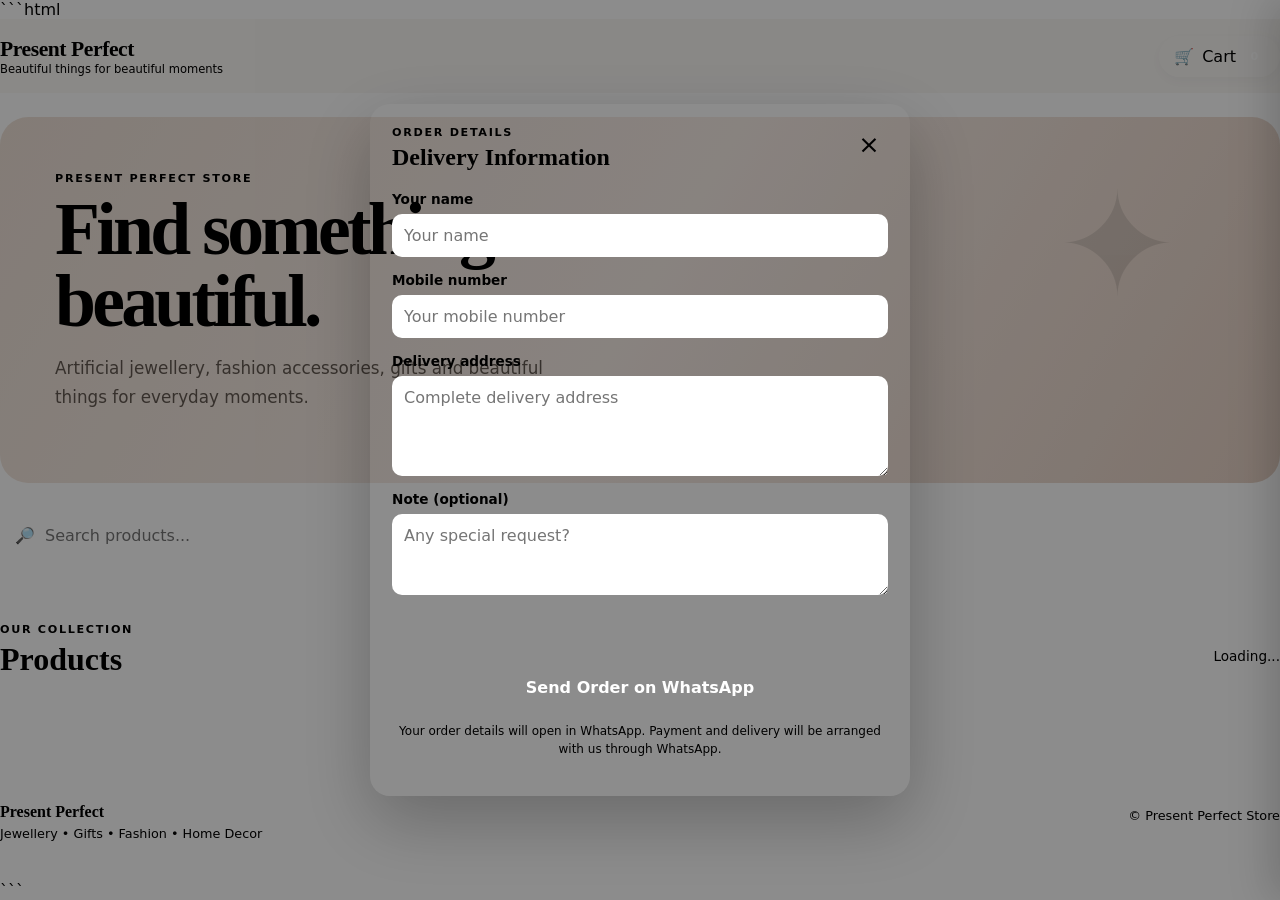
==== admin.html @ a5c3a0fa "Convert store to GitHub static ecommerce" ====
```html
<!DOCTYPE html>
<html lang="en">
<head>
    <meta charset="UTF-8">

    <meta
        name="viewport"
        content="width=device-width, initial-scale=1.0"
    >

    <meta
        name="description"
        content="Present Perfect Store - Artificial Jewellery, Fashion Accessories, Gifts and Home Decor"
    >

    <title>Present Perfect Store</title>

    <link
        rel="stylesheet"
        href="style.css"
    >
</head>

<body>

<header class="site-header">

    <div class="header-inner">

        <a
            href="./"
            class="brand"
        >
            <span class="brand-name">
                Present Perfect
            </span>

            <span class="brand-tagline">
                Beautiful things for beautiful moments
            </span>
        </a>


        <button
            id="cartButton"
            class="cart-button"
            type="button"
            aria-label="Open shopping cart"
        >
            🛒
            <span>Cart</span>
            <b id="cartCount">0</b>
        </button>

    </div>

</header>


<main>

    <!-- HERO -->

    <section class="hero">

        <div class="hero-content">

            <p class="eyebrow">
                PRESENT PERFECT STORE
            </p>

            <h1>
                Find something
                <span>beautiful.</span>
            </h1>

            <p>
                Artificial jewellery, fashion accessories,
                gifts and beautiful things for everyday moments.
            </p>

        </div>

    </section>


    <!-- SEARCH -->

    <section class="shop-tools">

        <label
            class="search-box"
            for="searchInput"
        >

            <span>🔎</span>

            <input
                id="searchInput"
                type="search"
                placeholder="Search products..."
                autocomplete="off"
            >

        </label>


        <div
            id="categoryList"
            class="categories"
            aria-label="Product categories"
        >
            <!-- Categories generated by JavaScript -->
        </div>

    </section>


    <!-- PRODUCT AREA -->

    <section class="products-section">

        <div class="section-heading">

            <div>

                <p class="eyebrow">
                    OUR COLLECTION
                </p>

                <h2>
                    Products
                </h2>

            </div>

            <p id="productCount">
                Loading...
            </p>

        </div>


        <div
            id="productGrid"
            class="product-grid"
        >
            <!-- Products generated by JavaScript -->
        </div>


        <div
            id="emptyMessage"
            class="empty-message"
            hidden
        >
            <div>♡</div>

            <h3>
                No products found
            </h3>

            <p>
                Try another search or category.
            </p>
        </div>

    </section>

</main>


<!-- CART DRAWER -->

<div
    id="cartOverlay"
    class="cart-overlay"
    hidden
></div>


<aside
    id="cartDrawer"
    class="cart-drawer"
    aria-label="Shopping cart"
    aria-hidden="true"
>

    <div class="cart-header">

        <div>
            <p class="eyebrow">
                YOUR SELECTION
            </p>

            <h2>
                Shopping Cart
            </h2>
        </div>

        <button
            id="closeCart"
            class="close-button"
            type="button"
            aria-label="Close cart"
        >
            ×
        </button>

    </div>


    <div
        id="cartItems"
        class="cart-items"
    >
        <!-- Cart items -->
    </div>


    <div class="cart-footer">

        <div class="cart-total">

            <span>
                Total
            </span>

            <strong id="cartTotal">
                ₹0
            </strong>

        </div>


        <button
            id="checkoutButton"
            class="primary-button"
            type="button"
        >
            Continue to WhatsApp
        </button>


        <button
            id="clearCart"
            class="secondary-button"
            type="button"
        >
            Clear Cart
        </button>

    </div>

</aside>


<!-- CHECKOUT MODAL -->

<div
    id="checkoutModal"
    class="modal"
    hidden
>

    <div
        class="modal-card"
        role="dialog"
        aria-modal="true"
        aria-labelledby="checkoutTitle"
    >

        <div class="modal-header">

            <div>

                <p class="eyebrow">
                    ORDER DETAILS
                </p>

                <h2 id="checkoutTitle">
                    Delivery Information
                </h2>

            </div>

            <button
                id="closeCheckout"
                class="close-button"
                type="button"
            >
                ×
            </button>

        </div>


        <form id="checkoutForm">

            <label for="customerName">
                Your name
            </label>

            <input
                id="customerName"
                name="customerName"
                type="text"
                required
                autocomplete="name"
                placeholder="Your name"
            >


            <label for="customerPhone">
                Mobile number
            </label>

            <input
                id="customerPhone"
                name="customerPhone"
                type="tel"
                required
                autocomplete="tel"
                placeholder="Your mobile number"
            >


            <label for="deliveryAddress">
                Delivery address
            </label>

            <textarea
                id="deliveryAddress"
                name="deliveryAddress"
                required
                autocomplete="street-address"
                rows="4"
                placeholder="Complete delivery address"
            ></textarea>


            <label for="customerNote">
                Note (optional)
            </label>

            <textarea
                id="customerNote"
                name="customerNote"
                rows="3"
                placeholder="Any special request?"
            ></textarea>


            <div
                id="checkoutSummary"
                class="checkout-summary"
            >
                <!-- Summary generated by JS -->
            </div>


            <button
                type="submit"
                class="primary-button"
            >
                Send Order on WhatsApp
            </button>

            <p class="form-note">
                Your order details will open in WhatsApp.
                Payment and delivery will be arranged with us
                through WhatsApp.
            </p>

        </form>

    </div>

</div>


<footer class="site-footer">

    <div>

        <strong>
            Present Perfect
        </strong>

        <p>
            Jewellery • Gifts • Fashion • Home Decor
        </p>

    </div>

    <p>
        © <span id="currentYear"></span>
        Present Perfect Store
    </p>

</footer>


<script src="script.js"></script>

</body>
</html>
```
---- style.css ----
```css
/* ============================================================
   PRESENT PERFECT STORE
   Static GitHub Pages Store
============================================================ */

:root {
    --background: #faf8f5;
    --surface: #ffffff;
    --surface-soft: #f4f0eb;

    --text: #211d1a;
    --muted: #756d66;

    --border: #e7dfd7;

    --accent: #9a5b48;
    --accent-dark: #754333;

    --shadow:
        0 12px 35px rgba(40, 25, 15, 0.09);

    --radius: 18px;

    --max-width: 1200px;
}


/* ============================================================
   RESET
============================================================ */

* {
    box-sizing: border-box;
}

html {
    scroll-behavior: smooth;
}

body {
    margin: 0;

    background:
        radial-gradient(
            circle at top right,
            rgba(154, 91, 72, 0.06),
            transparent 30rem
        ),
        var(--background);

    color: var(--text);

    font-family:
        system-ui,
        -apple-system,
        BlinkMacSystemFont,
        "Segoe UI",
        sans-serif;
}

img {
    display: block;
    max-width: 100%;
}

button,
input,
textarea {
    font: inherit;
}

button {
    cursor: pointer;
}

a {
    color: inherit;
    text-decoration: none;
}


/* ============================================================
   HEADER
============================================================ */

.site-header {
    position: sticky;

    top: 0;

    z-index: 100;

    background:
        rgba(250, 248, 245, 0.94);

    backdrop-filter:
        blur(15px);

    border-bottom:
        1px solid var(--border);
}

.header-inner {
    width: min(
        var(--max-width),
        94%
    );

    min-height: 74px;

    margin: auto;

    display: flex;

    align-items: center;

    justify-content: space-between;

    gap: 20px;
}

.brand {
    display: flex;

    flex-direction: column;
}

.brand-name {
    font-family: Georgia, serif;

    font-size: 1.35rem;

    font-weight: 700;

    letter-spacing: -0.02em;
}

.brand-tagline {
    color: var(--muted);

    font-size: 0.72rem;
}


/* ============================================================
   CART BUTTON
============================================================ */

.cart-button {
    position: relative;

    display: flex;

    align-items: center;

    gap: 8px;

    border: 1px solid var(--border);

    background: var(--surface);

    border-radius: 999px;

    padding: 10px 15px;

    color: var(--text);

    box-shadow:
        0 4px 15px rgba(0, 0, 0, 0.04);
}

.cart-button b {
    min-width: 21px;

    height: 21px;

    display: grid;

    place-items: center;

    border-radius: 50%;

    background: var(--accent);

    color: white;

    font-size: 0.7rem;
}


/* ============================================================
   HERO
============================================================ */

.hero {
    width: min(
        var(--max-width),
        94%
    );

    margin: 24px auto 0;

    min-height: 330px;

    border-radius:
        28px;

    display: grid;

    align-items: center;

    background:
        linear-gradient(
            120deg,
            #eee1d7,
            #f8eee8 50%,
            #e7d2c5
        );

    overflow: hidden;

    position: relative;
}

.hero::after {
    content: "✦";

    position: absolute;

    right: 8%;

    top: 12%;

    font-size: 9rem;

    font-family: Georgia, serif;

    opacity: 0.1;
}

.hero-content {
    width: min(
        600px,
        90%
    );

    padding: 55px;
}

.hero h1 {
    margin: 8px 0 15px;

    font-family: Georgia, serif;

    font-size:
        clamp(
            2.4rem,
            6vw,
            4.6rem
        );

    line-height: 0.98;

    letter-spacing: -0.05em;
}

.hero h1 span {
    color: var(--accent);
}

.hero p:not(.eyebrow) {
    max-width: 520px;

    color: #625850;

    font-size: 1.05rem;

    line-height: 1.7;
}


/* ============================================================
   EYEBROW
============================================================ */

.eyebrow {
    margin: 0;

    color: var(--accent);

    font-size: 0.7rem;

    font-weight: 800;

    letter-spacing: 0.15em;
}


/* ============================================================
   SHOP TOOLS
============================================================ */

.shop-tools {
    width: min(
        var(--max-width),
        94%
    );

    margin: 28px auto 0;
}

.search-box {
    display: flex;

    align-items: center;

    gap: 10px;

    background: white;

    border:
        1px solid var(--border);

    border-radius: 14px;

    padding: 0 15px;

    max-width: 600px;
}

.search-box input {
    width: 100%;

    border: 0;

    outline: 0;

    padding: 15px 0;

    background: transparent;

    color: var(--text);
}

.categories {
    display: flex;

    gap: 8px;

    margin-top: 14px;

    overflow-x: auto;

    padding-bottom: 4px;

    scrollbar-width: thin;
}

.category-button {
    white-space: nowrap;

    border:
        1px solid var(--border);

    background: white;

    color: var(--muted);

    border-radius: 999px;

    padding: 9px 15px;

    font-size: 0.85rem;
}

.category-button.active {
    background: var(--accent);

    color: white;

    border-color: var(--accent);
}


/* ============================================================
   PRODUCTS
============================================================ */

.products-section {
    width: min(
        var(--max-width),
        94%
    );

    margin: 45px auto;
}

.section-heading {
    display: flex;

    align-items: end;

    justify-content: space-between;

    gap: 20px;

    margin-bottom: 20px;
}

.section-heading h2 {
    margin: 5px 0 0;

    font-family: Georgia, serif;

    font-size: 2rem;
}

#productCount {
    color: var(--muted);

    font-size: 0.85rem;
}


/* ============================================================
   PRODUCT GRID
============================================================ */

.product-grid {
    display: grid;

    grid-template-columns:
        repeat(
            auto-fill,
            minmax(
                190px,
                1fr
            )
        );

    gap: 18px;
}


/* ============================================================
   PRODUCT CARD
============================================================ */

.product-card {
    min-width: 0;

    background:
        var(--surface);

    border:
        1px solid var(--border);

    border-radius:
        var(--radius);

    overflow: hidden;

    box-shadow:
        0 5px 18px rgba(40, 25, 15, 0.045);

    transition:
        transform 0.2s ease,
        box-shadow 0.2s ease;
}

.product-card:hover {
    transform:
        translateY(-4px);

    box-shadow:
        var(--shadow);
}

.product-image {
    position: relative;

    aspect-ratio: 1 / 1;

    background:
        var(--surface-soft);

    overflow: hidden;
}

.product-image img {
    width: 100%;

    height: 100%;

    object-fit: cover;

    transition:
        transform 0.35s ease;
}

.product-card:hover
.product-image img {
    transform:
        scale(1.04);
}

.product-info {
    padding: 14px;
}

.product-category {
    margin: 0 0 5px;

    color: var(--accent);

    font-size: 0.68rem;

    font-weight: 800;

    text-transform: uppercase;

    letter-spacing: 0.08em;
}

.product-name {
    margin: 0;

    font-size: 0.98rem;

    line-height: 1.3;
}

.product-description {
    margin: 6px 0;

    color: var(--muted);

    font-size: 0.78rem;

    line-height: 1.4;

    display:
        -webkit-box;

    -webkit-line-clamp: 2;

    -webkit-box-orient: vertical;

    overflow: hidden;
}

.product-bottom {
    display: flex;

    align-items: center;

    justify-content: space-between;

    gap: 8px;

    margin-top: 12px;
}

.product-price {
    font-weight: 800;

    font-size: 1rem;
}

.old-price {
    margin-left: 5px;

    color: #999;

    text-decoration: line-through;

    font-size: 0.75rem;

    font-weight: 400;
}

.add-button {
    border: 0;

    background: var(--accent);

    color: white;

    border-radius: 9px;

    padding: 9px 11px;

    font-size: 0.76rem;

    font-weight: 700;
}

.add-button:hover {
    background:
        var(--accent-dark);
}


/* ============================================================
   EMPTY
============================================================ */

.empty-message {
    padding: 60px 20px;

    text-align: center;

    color: var(--muted);
}

.empty-message div {
    font-size: 3rem;
}

.empty-message h3 {
    color: var(--text);
}


/* ============================================================
   CART OVERLAY
============================================================ */

.cart-overlay {
    position: fixed;

    inset: 0;

    z-index: 199;

    background:
        rgba(0, 0, 0, 0.35);

    backdrop-filter:
        blur(3px);
}


/* ============================================================
   CART DRAWER
============================================================ */

.cart-drawer {
    position: fixed;

    z-index: 200;

    right: 0;

    top: 0;

    height: 100dvh;

    width:
        min(
            430px,
            94vw
        );

    background:
        var(--surface);

    box-shadow:
        -10px 0 40px rgba(0,0,0,0.18);

    transform:
        translateX(100%);

    transition:
        transform 0.3s ease;

    display: flex;

    flex-direction: column;
}

.cart-drawer.open {
    transform:
        translateX(0);
}

.cart-header {
    padding: 22px;

    display: flex;

    justify-content: space-between;

    border-bottom:
        1px solid var(--border);
}

.cart-header h2 {
    margin: 5px 0 0;

    font-family: Georgia, serif;
}

.close-button {
    width: 38px;

    height: 38px;

    border: 0;

    border-radius: 50%;

    background:
        var(--surface-soft);

    font-size: 1.6rem;

    line-height: 1;
}


/* ============================================================
   CART ITEMS
============================================================ */

.cart-items {
    flex: 1;

    overflow-y: auto;

    padding: 16px;
}

.cart-item {
    display: grid;

    grid-template-columns:
        70px 1fr auto;

    gap: 12px;

    padding: 12px 0;

    border-bottom:
        1px solid var(--border);
}

.cart-item-image {
    width: 70px;

    height: 70px;

    border-radius: 10px;

    overflow: hidden;

    background:
        var(--surface-soft);
}

.cart-item-image img {
    width: 100%;

    height: 100%;

    object-fit: cover;
}

.cart-item h3 {
    margin: 0 0 4px;

    font-size: 0.88rem;
}

.cart-item-price {
    color: var(--muted);

    font-size: 0.8rem;
}

.quantity-controls {
    display: flex;

    align-items: center;

    gap: 7px;

    margin-top: 8px;
}

.quantity-controls button {
    width: 25px;

    height: 25px;

    border:
        1px solid var(--border);

    background:
        white;

    border-radius: 6px;
}

.remove-item {
    align-self: start;

    border: 0;

    background: none;

    color: #a33;

    font-size: 0.75rem;
}

.empty-cart {
    padding: 50px 20px;

    text-align: center;

    color: var(--muted);
}


/* ============================================================
   CART FOOTER
============================================================ */

.cart-footer {
    padding: 18px;

    border-top:
        1px solid var(--border);

    background:
        var(--surface);
}

.cart-total {
    display: flex;

    justify-content: space-between;

    align-items: center;

    margin-bottom: 15px;
}

.cart-total strong {
    font-size: 1.3rem;
}


/* ============================================================
   BUTTONS
============================================================ */

.primary-button,
.secondary-button {
    width: 100%;

    border-radius: 10px;

    padding: 13px;

    font-weight: 700;
}

.primary-button {
    border: 0;

    background:
        var(--accent);

    color: white;
}

.primary-button:hover {
    background:
        var(--accent-dark);
}

.secondary-button {
    margin-top: 8px;

    border:
        1px solid var(--border);

    background:
        white;

    color: var(--muted);
}


/* ============================================================
   MODAL
============================================================ */

.modal {
    position: fixed;

    inset: 0;

    z-index: 300;

    padding: 15px;

    background:
        rgba(0,0,0,0.45);

    display: grid;

    place-items: center;

    overflow-y: auto;
}

.modal-card {
    width:
        min(
            540px,
            100%
        );

    max-height:
        94dvh;

    overflow-y: auto;

    background:
        var(--surface);

    border-radius:
        20px;

    padding: 22px;

    box-shadow:
        0 25px 70px rgba(0,0,0,0.25);
}

.modal-header {
    display: flex;

    justify-content: space-between;

    gap: 20px;

    margin-bottom: 20px;
}

.modal-header h2 {
    margin: 5px 0 0;

    font-family: Georgia, serif;
}


/* ============================================================
   FORM
============================================================ */

#checkoutForm label {
    display: block;

    margin:
        15px 0 7px;

    font-size: 0.85rem;

    font-weight: 700;
}

#checkoutForm input,
#checkoutForm textarea {
    width: 100%;

    border:
        1px solid var(--border);

    border-radius: 10px;

    padding: 12px;

    background:
        #fff;

    color: var(--text);

    outline: none;

    resize: vertical;
}

#checkoutForm input:focus,
#checkoutForm textarea:focus {
    border-color:
        var(--accent);
}


/* ============================================================
   CHECKOUT SUMMARY
============================================================ */

.checkout-summary {
    margin:
        20px 0;

    padding: 15px;

    background:
        var(--surface-soft);

    border-radius: 12px;

    font-size: 0.85rem;
}

.summary-row {
    display: flex;

    justify-content: space-between;

    gap: 15px;

    padding: 5px 0;
}

.summary-total {
    margin-top: 8px;

    padding-top: 10px;

    border-top:
        1px solid var(--border);

    font-weight: 800;
}

.form-note {
    color: var(--muted);

    text-align: center;

    font-size: 0.75rem;

    line-height: 1.5;
}


/* ============================================================
   FOOTER
============================================================ */

.site-footer {
    width: min(
        var(--max-width),
        94%
    );

    margin: 70px auto 0;

    padding:
        35px 0;

    border-top:
        1px solid var(--border);

    display: flex;

    justify-content: space-between;

    gap: 20px;

    color: var(--muted);

    font-size: 0.8rem;
}

.site-footer strong {
    color: var(--text);

    font-family: Georgia, serif;

    font-size: 1rem;
}

.site-footer p {
    margin: 5px 0;
}


/* ============================================================
   RESPONSIVE
============================================================ */

@media (max-width: 650px) {

    .hero {
        min-height: 300px;

        border-radius: 20px;
    }

    .hero-content {
        padding: 35px 25px;
    }

    .product-grid {
        grid-template-columns:
            repeat(
                2,
                minmax(0, 1fr)
            );

        gap: 10px;
    }

    .product-info {
        padding: 11px;
    }

    .product-name {
        font-size: 0.86rem;
    }

    .product-description {
        font-size: 0.72rem;
    }

    .product-bottom {
        align-items: stretch;

        flex-direction: column;
    }

    .add-button {
        width: 100%;
    }

    .section-heading {
        align-items: start;

        flex-direction: column;

        gap: 4px;
    }

    .site-footer {
        flex-direction: column;
    }

}


@media (max-width: 390px) {

    .brand-tagline {
        display: none;
    }

    .cart-button span {
        display: none;
    }

    .product-grid {
        gap: 8px;
    }

}
```
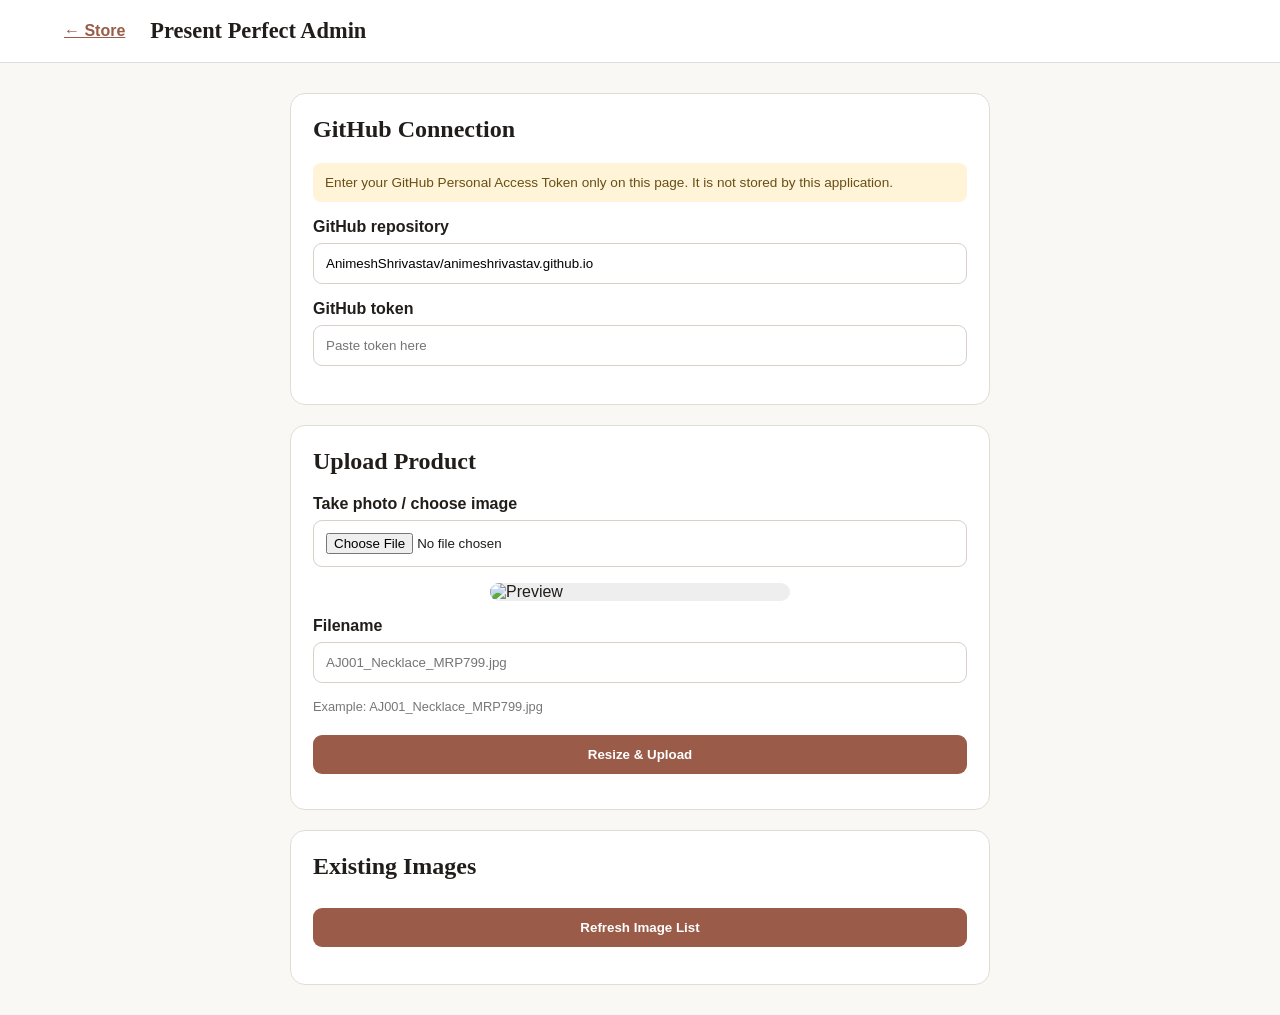
==== commit e5a23d9e: "corrections more" ====
--- a/admin.html
+++ b/admin.html
@@ -1,7 +1,8 @@
-```html
 <!DOCTYPE html>
 <html lang="en">
+
 <head>
+
     <meta charset="UTF-8">
 
     <meta
@@ -9,402 +10,172 @@
         content="width=device-width, initial-scale=1.0"
     >
 
-    <meta
-        name="description"
-        content="Present Perfect Store - Artificial Jewellery, Fashion Accessories, Gifts and Home Decor"
-    >
-
-    <title>Present Perfect Store</title>
+    <title>
+        Present Perfect Admin
+    </title>
 
     <link
         rel="stylesheet"
-        href="style.css"
+        href="admin.css"
     >
+
 </head>
+
 
 <body>
 
-<header class="site-header">
 
-    <div class="header-inner">
+<header>
 
-        <a
-            href="./"
-            class="brand"
-        >
-            <span class="brand-name">
-                Present Perfect
-            </span>
+    <a href="./">
+        ← Store
+    </a>
 
-            <span class="brand-tagline">
-                Beautiful things for beautiful moments
-            </span>
-        </a>
-
-
-        <button
-            id="cartButton"
-            class="cart-button"
-            type="button"
-            aria-label="Open shopping cart"
-        >
-            🛒
-            <span>Cart</span>
-            <b id="cartCount">0</b>
-        </button>
-
-    </div>
+    <h1>
+        Present Perfect Admin
+    </h1>
 
 </header>
 
 
+
 <main>
 
-    <!-- HERO -->
 
-    <section class="hero">
+<section>
 
-        <div class="hero-content">
-
-            <p class="eyebrow">
-                PRESENT PERFECT STORE
-            </p>
-
-            <h1>
-                Find something
-                <span>beautiful.</span>
-            </h1>
-
-            <p>
-                Artificial jewellery, fashion accessories,
-                gifts and beautiful things for everyday moments.
-            </p>
-
-        </div>
-
-    </section>
+    <h2>
+        GitHub Connection
+    </h2>
 
 
-    <!-- SEARCH -->
+    <p class="warning">
 
-    <section class="shop-tools">
+        Enter your GitHub Personal Access Token
+        only on this page.
 
-        <label
-            class="search-box"
-            for="searchInput"
+        It is not stored by this application.
+
+    </p>
+
+
+    <label>
+
+        GitHub repository
+
+        <input
+            id="repository"
+            value="AnimeshShrivastav/animeshrivastav.github.io"
         >
 
-            <span>🔎</span>
-
-            <input
-                id="searchInput"
-                type="search"
-                placeholder="Search products..."
-                autocomplete="off"
-            >
-
-        </label>
+    </label>
 
 
-        <div
-            id="categoryList"
-            class="categories"
-            aria-label="Product categories"
+    <label>
+
+        GitHub token
+
+        <input
+            id="githubToken"
+            type="password"
+            autocomplete="off"
+            placeholder="Paste token here"
         >
-            <!-- Categories generated by JavaScript -->
-        </div>
 
-    </section>
+    </label>
+
+</section>
 
 
-    <!-- PRODUCT AREA -->
 
-    <section class="products-section">
+<section>
 
-        <div class="section-heading">
-
-            <div>
-
-                <p class="eyebrow">
-                    OUR COLLECTION
-                </p>
-
-                <h2>
-                    Products
-                </h2>
-
-            </div>
-
-            <p id="productCount">
-                Loading...
-            </p>
-
-        </div>
+    <h2>
+        Upload Product
+    </h2>
 
 
-        <div
-            id="productGrid"
-            class="product-grid"
+    <label>
+
+        Take photo / choose image
+
+        <input
+            id="imageFile"
+            type="file"
+            accept="image/*"
+            capture="environment"
         >
-            <!-- Products generated by JavaScript -->
-        </div>
+
+    </label>
 
 
-        <div
-            id="emptyMessage"
-            class="empty-message"
-            hidden
+    <img
+        id="preview"
+        alt="Preview"
+        hidden
+    >
+
+
+    <label>
+
+        Filename
+
+        <input
+            id="filename"
+            placeholder="AJ001_Necklace_MRP799.jpg"
         >
-            <div>♡</div>
 
-            <h3>
-                No products found
-            </h3>
+    </label>
 
-            <p>
-                Try another search or category.
-            </p>
-        </div>
 
-    </section>
+    <p class="hint">
+
+        Example:
+
+        AJ001_Necklace_MRP799.jpg
+
+    </p>
+
+
+    <button
+        id="uploadButton"
+        type="button"
+    >
+        Resize & Upload
+    </button>
+
+
+    <p id="uploadMessage"></p>
+
+</section>
+
+
+
+<section>
+
+    <h2>
+        Existing Images
+    </h2>
+
+
+    <button
+        id="refreshButton"
+        type="button"
+    >
+        Refresh Image List
+    </button>
+
+
+    <div id="imageList"></div>
+
+</section>
+
 
 </main>
 
 
-<!-- CART DRAWER -->
-
-<div
-    id="cartOverlay"
-    class="cart-overlay"
-    hidden
-></div>
-
-
-<aside
-    id="cartDrawer"
-    class="cart-drawer"
-    aria-label="Shopping cart"
-    aria-hidden="true"
->
-
-    <div class="cart-header">
-
-        <div>
-            <p class="eyebrow">
-                YOUR SELECTION
-            </p>
-
-            <h2>
-                Shopping Cart
-            </h2>
-        </div>
-
-        <button
-            id="closeCart"
-            class="close-button"
-            type="button"
-            aria-label="Close cart"
-        >
-            ×
-        </button>
-
-    </div>
-
-
-    <div
-        id="cartItems"
-        class="cart-items"
-    >
-        <!-- Cart items -->
-    </div>
-
-
-    <div class="cart-footer">
-
-        <div class="cart-total">
-
-            <span>
-                Total
-            </span>
-
-            <strong id="cartTotal">
-                ₹0
-            </strong>
-
-        </div>
-
-
-        <button
-            id="checkoutButton"
-            class="primary-button"
-            type="button"
-        >
-            Continue to WhatsApp
-        </button>
-
-
-        <button
-            id="clearCart"
-            class="secondary-button"
-            type="button"
-        >
-            Clear Cart
-        </button>
-
-    </div>
-
-</aside>
-
-
-<!-- CHECKOUT MODAL -->
-
-<div
-    id="checkoutModal"
-    class="modal"
-    hidden
->
-
-    <div
-        class="modal-card"
-        role="dialog"
-        aria-modal="true"
-        aria-labelledby="checkoutTitle"
-    >
-
-        <div class="modal-header">
-
-            <div>
-
-                <p class="eyebrow">
-                    ORDER DETAILS
-                </p>
-
-                <h2 id="checkoutTitle">
-                    Delivery Information
-                </h2>
-
-            </div>
-
-            <button
-                id="closeCheckout"
-                class="close-button"
-                type="button"
-            >
-                ×
-            </button>
-
-        </div>
-
-
-        <form id="checkoutForm">
-
-            <label for="customerName">
-                Your name
-            </label>
-
-            <input
-                id="customerName"
-                name="customerName"
-                type="text"
-                required
-                autocomplete="name"
-                placeholder="Your name"
-            >
-
-
-            <label for="customerPhone">
-                Mobile number
-            </label>
-
-            <input
-                id="customerPhone"
-                name="customerPhone"
-                type="tel"
-                required
-                autocomplete="tel"
-                placeholder="Your mobile number"
-            >
-
-
-            <label for="deliveryAddress">
-                Delivery address
-            </label>
-
-            <textarea
-                id="deliveryAddress"
-                name="deliveryAddress"
-                required
-                autocomplete="street-address"
-                rows="4"
-                placeholder="Complete delivery address"
-            ></textarea>
-
-
-            <label for="customerNote">
-                Note (optional)
-            </label>
-
-            <textarea
-                id="customerNote"
-                name="customerNote"
-                rows="3"
-                placeholder="Any special request?"
-            ></textarea>
-
-
-            <div
-                id="checkoutSummary"
-                class="checkout-summary"
-            >
-                <!-- Summary generated by JS -->
-            </div>
-
-
-            <button
-                type="submit"
-                class="primary-button"
-            >
-                Send Order on WhatsApp
-            </button>
-
-            <p class="form-note">
-                Your order details will open in WhatsApp.
-                Payment and delivery will be arranged with us
-                through WhatsApp.
-            </p>
-
-        </form>
-
-    </div>
-
-</div>
-
-
-<footer class="site-footer">
-
-    <div>
-
-        <strong>
-            Present Perfect
-        </strong>
-
-        <p>
-            Jewellery • Gifts • Fashion • Home Decor
-        </p>
-
-    </div>
-
-    <p>
-        © <span id="currentYear"></span>
-        Present Perfect Store
-    </p>
-
-</footer>
-
-
-<script src="script.js"></script>
+<script src="admin.js"></script>
 
 </body>
+
 </html>
-```
-
--- a/admin.css
+++ b/admin.css
@@ -0,0 +1,325 @@
+/* =========================================================
+   ADMIN
+========================================================= */
+
+* {
+    box-sizing:
+        border-box;
+}
+
+
+body {
+
+    margin: 0;
+
+    background:
+        #faf8f5;
+
+    color:
+        #211d1a;
+
+    font-family:
+        Arial,
+        Helvetica,
+        sans-serif;
+}
+
+
+header {
+
+    background:
+        white;
+
+    border-bottom:
+        1px solid #ddd;
+
+    padding:
+        18px 5%;
+
+    display:
+        flex;
+
+    align-items:
+        center;
+
+    gap:
+        25px;
+}
+
+
+header h1 {
+
+    margin:
+        0;
+
+    font-family:
+        Georgia,
+        serif;
+
+    font-size:
+        1.4rem;
+}
+
+
+header a {
+
+    color:
+        #9a5b48;
+
+    font-weight:
+        bold;
+}
+
+
+main {
+
+    width:
+        min(
+            700px,
+            92%
+        );
+
+    margin:
+        30px auto;
+}
+
+
+section {
+
+    background:
+        white;
+
+    padding:
+        22px;
+
+    margin-bottom:
+        20px;
+
+    border:
+        1px solid #e3dcd5;
+
+    border-radius:
+        15px;
+}
+
+
+section h2 {
+
+    margin-top:
+        0;
+
+    font-family:
+        Georgia,
+        serif;
+}
+
+
+label {
+
+    display:
+        block;
+
+    margin:
+        16px 0;
+
+    font-weight:
+        bold;
+}
+
+
+input {
+
+    display:
+        block;
+
+    width:
+        100%;
+
+    margin-top:
+        7px;
+
+    padding:
+        12px;
+
+    border:
+        1px solid #d8d0c9;
+
+    border-radius:
+        9px;
+
+    background:
+        white;
+}
+
+
+button {
+
+    width:
+        100%;
+
+    padding:
+        12px;
+
+    margin-top:
+        8px;
+
+    border:
+        0;
+
+    border-radius:
+        9px;
+
+    background:
+        #9a5b48;
+
+    color:
+        white;
+
+    font-weight:
+        bold;
+
+    cursor:
+        pointer;
+}
+
+
+button:hover {
+
+    background:
+        #754333;
+}
+
+
+.warning {
+
+    padding:
+        12px;
+
+    border-radius:
+        8px;
+
+    background:
+        #fff4d8;
+
+    color:
+        #684f16;
+
+    font-size:
+        0.85rem;
+}
+
+
+.hint {
+
+    color:
+        #777;
+
+    font-size:
+        0.8rem;
+}
+
+
+#preview {
+
+    display:
+        block;
+
+    width:
+        min(
+            300px,
+            100%
+        );
+
+    max-height:
+        300px;
+
+    object-fit:
+        contain;
+
+    margin:
+        15px auto;
+
+    border-radius:
+        10px;
+
+    background:
+        #eee;
+}
+
+
+#imageList {
+
+    margin-top:
+        15px;
+}
+
+
+.image-row {
+
+    display:
+        flex;
+
+    align-items:
+        center;
+
+    gap:
+        12px;
+
+    padding:
+        10px 0;
+
+    border-bottom:
+        1px solid #eee;
+}
+
+
+.image-row img {
+
+    width:
+        70px;
+
+    height:
+        70px;
+
+    object-fit:
+        cover;
+
+    border-radius:
+        8px;
+}
+
+
+.image-name {
+
+    flex:
+        1;
+
+    word-break:
+        break-word;
+
+    font-size:
+        0.85rem;
+}
+
+
+.delete-button {
+
+    width:
+        auto;
+
+    margin:
+        0;
+
+    background:
+        #a33;
+}
+
+
+#uploadMessage {
+
+    white-space:
+        pre-wrap;
+
+    font-size:
+        0.85rem;
+}
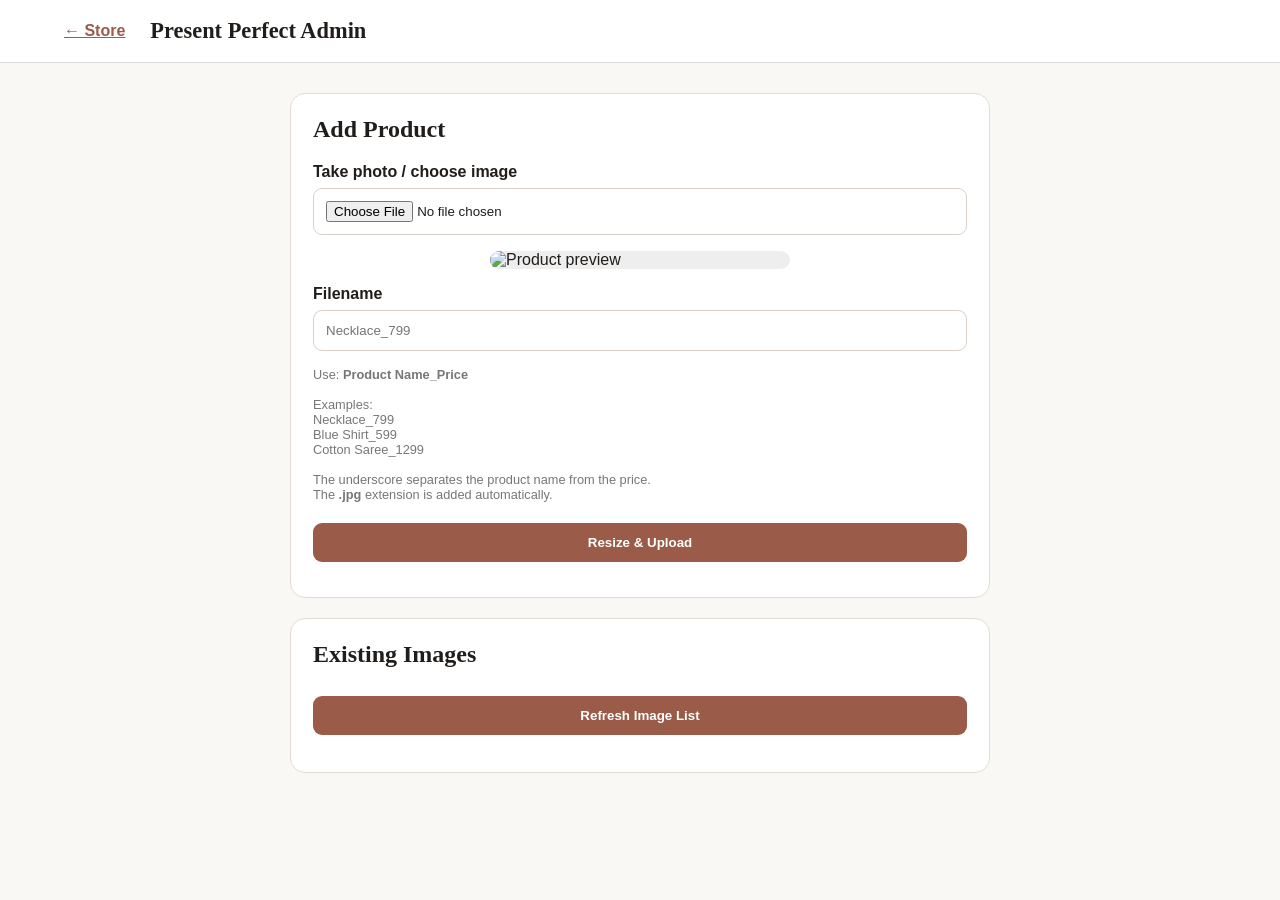
==== commit af491381: "Update admin.html" ====
--- a/admin.html
+++ b/admin.html
@@ -38,60 +38,17 @@
 </header>
 
 
-
 <main>
 
+
+<!-- =====================================================
+     ADD PRODUCT
+===================================================== -->
 
 <section>
 
     <h2>
-        GitHub Connection
-    </h2>
-
-
-    <p class="warning">
-
-        Enter your GitHub Personal Access Token
-        only on this page.
-
-        It is not stored by this application.
-
-    </p>
-
-
-    <label>
-
-        GitHub repository
-
-        <input
-            id="repository"
-            value="AnimeshShrivastav/animeshrivastav.github.io"
-        >
-
-    </label>
-
-
-    <label>
-
-        GitHub token
-
-        <input
-            id="githubToken"
-            type="password"
-            autocomplete="off"
-            placeholder="Paste token here"
-        >
-
-    </label>
-
-</section>
-
-
-
-<section>
-
-    <h2>
-        Upload Product
+        Add Product
     </h2>
 
 
@@ -111,7 +68,7 @@
 
     <img
         id="preview"
-        alt="Preview"
+        alt="Product preview"
         hidden
     >
 
@@ -122,7 +79,9 @@
 
         <input
             id="filename"
-            placeholder="AJ001_Necklace_MRP799.jpg"
+            type="text"
+            placeholder="Necklace_799"
+            autocomplete="off"
         >
 
     </label>
@@ -130,9 +89,33 @@
 
     <p class="hint">
 
-        Example:
+        Use:
 
-        AJ001_Necklace_MRP799.jpg
+        <strong>
+            Product Name_Price
+        </strong>
+
+        <br><br>
+
+        Examples:
+
+        <br>
+        Necklace_799
+
+        <br>
+        Blue Shirt_599
+
+        <br>
+        Cotton Saree_1299
+
+        <br><br>
+
+        The underscore separates the product name
+        from the price.
+
+        <br>
+
+        The <strong>.jpg</strong> extension is added automatically.
 
     </p>
 
@@ -150,6 +133,10 @@
 </section>
 
 
+
+<!-- =====================================================
+     EXISTING IMAGES
+===================================================== -->
 
 <section>
 
